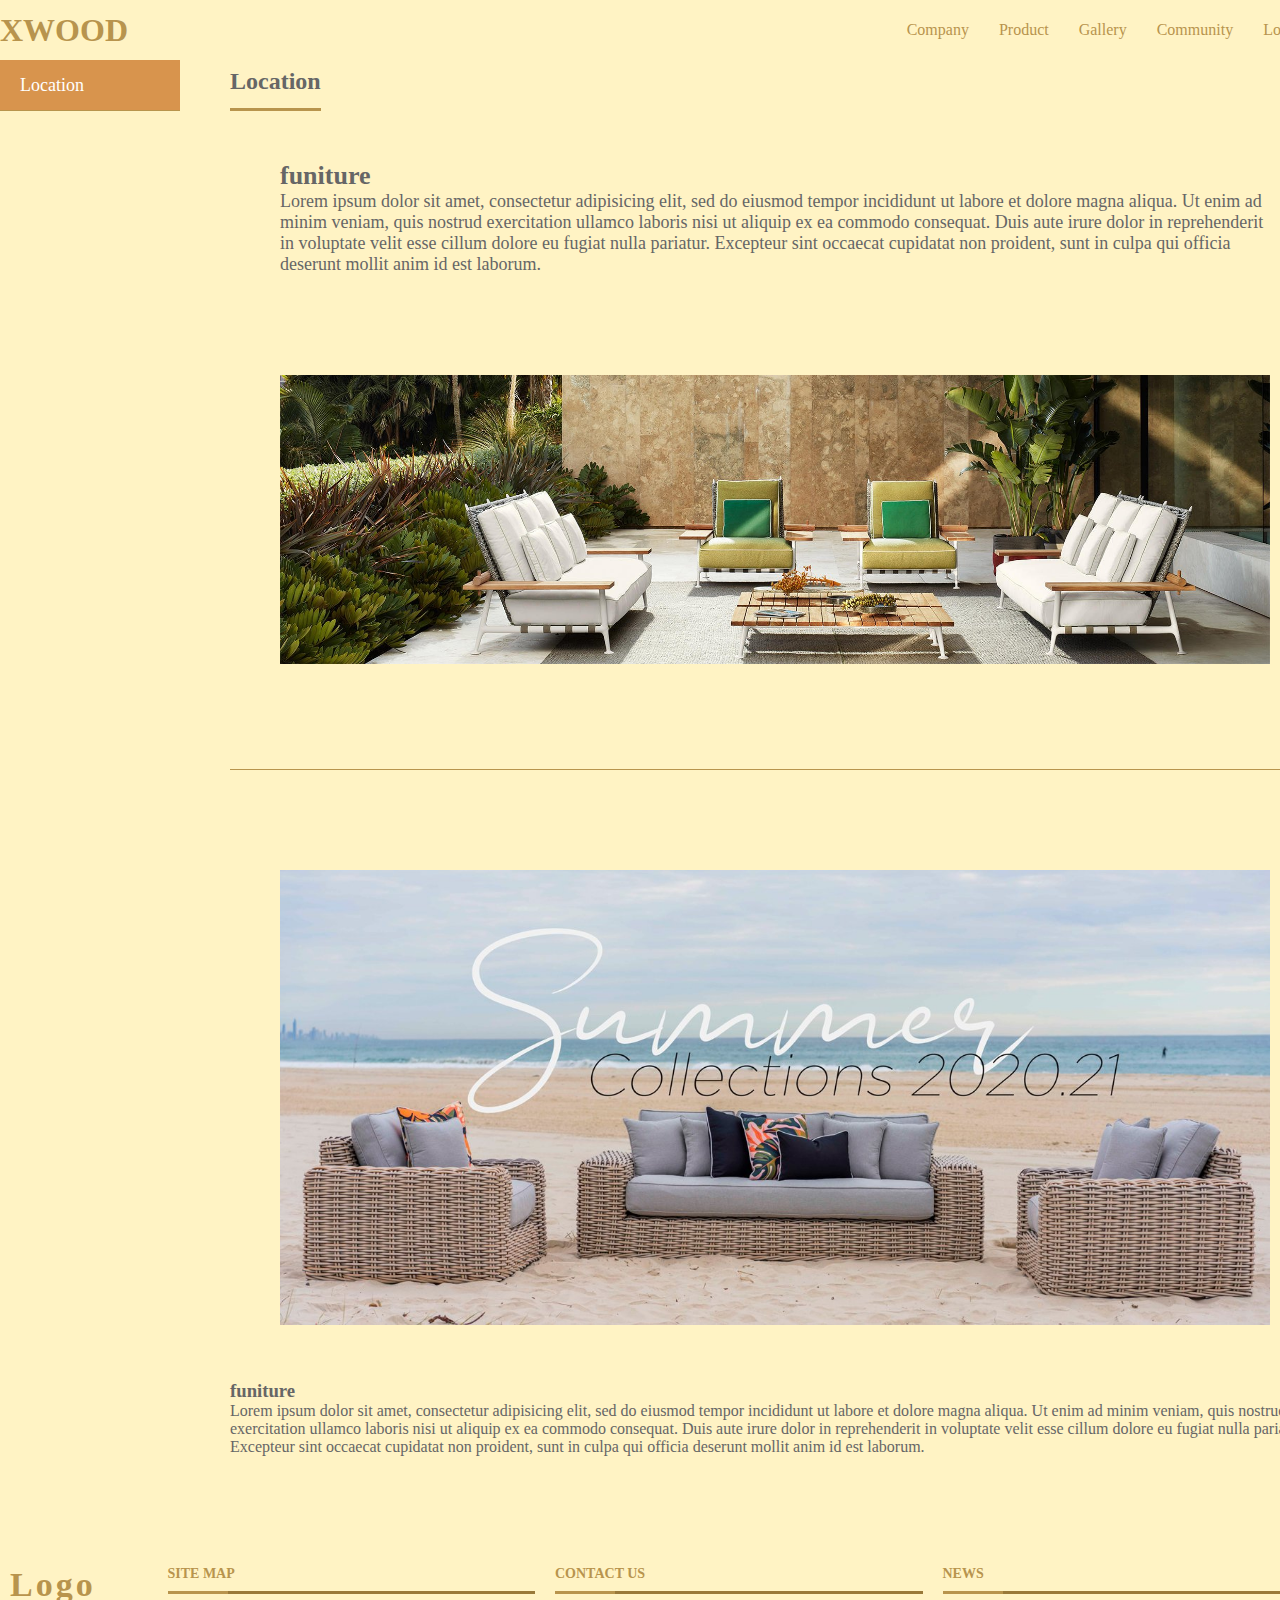
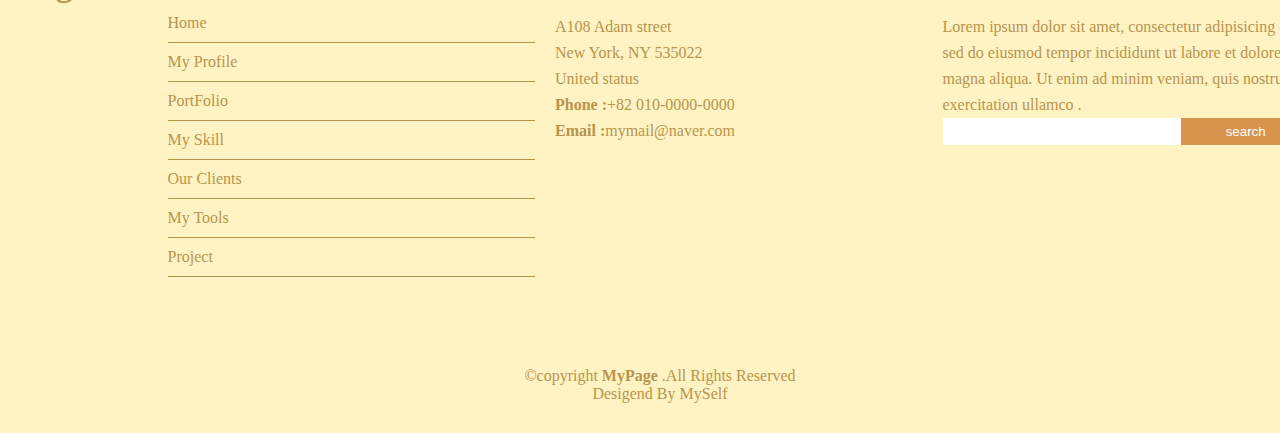
==== location/location.html @ d9e8d0e5 "Initial commit" ====
<!DOCTYPE html>
<html lang="ko">
  <head>
    <meta charset="utf-8">
    <title>sass site</title>
    <link rel="stylesheet" href="../css/style.min.css">
    <meta name="viewport" content="width=device-width, initial-scale=1, maximum-scale=1, minimum-scale=1, user-scalable=no">
    <script type="text/javascript" src="../js/jquery.min.js"></script>
    <script type="text/javascript" src="../js/common.js"></script>
  </head>
  <body class="subpage">
    <div id="wrap">
      <header id="header">
        <!-- 로고 -->
        <h1 id="top-logo">
          <a href="../">XWOOD</a>
        </h1>
        <!-- 메인 메뉴 -->
        <nav id="top-nav">
          <ul>
            <li>
              <a href="../company/introduce.html">Company</a>
              <ul class="sub-menu">
                <li><a href="../company/introduce.html">Introduce</a></li>
                <li><a href="../company/ci.html">CI</a></li>
                <li><a href="../compnay/history.html">History</a></li>
              </ul>
            </li>
            <li><a href="../product/product.html">Product</a></li>
            <li><a href="../gallery/gallery.html">Gallery</a></li>
            <li>
              <a href="../community/notice.html">Community</a>
              <ul class="sub-menu">
                <li><a href="../community/notice.html">Notice</a></li>
                <li><a href="../community/faq.html">FAQ</a></li>
              </ul>
            </li>
            <li><a href="./location.html">Location</a></li>
          </ul>
        </nav>
      </header>
      <main>
        <!-- 컨텐츠 영역 -->
        <div class="container">
          <!-- 왼쪽 메뉴 -->
          <aside id="lnb">
            <ul>
              <li><a href="../location/location.html">Location</a></li>
            </ul>
          </aside>
          <!-- 컨텐츠 본문 영역 -->
          <div class="content">
            <h2 class="sub-title"><span>Location</span></h2>
            <div class="inner">
              <div class="box">
                <div class="items">
                    <h3 class="title">funiture</h3>
                    <p>Lorem ipsum dolor sit amet, consectetur adipisicing elit, sed do eiusmod tempor incididunt ut labore et dolore magna aliqua. Ut enim ad minim veniam, quis nostrud exercitation ullamco laboris nisi ut aliquip ex ea commodo consequat. Duis aute irure dolor in reprehenderit in voluptate velit esse cillum dolore eu fugiat nulla pariatur. Excepteur sint occaecat cupidatat non proident, sunt in culpa qui officia deserunt mollit anim id est laborum.</p>
                  </div>
                  <div class="items">
                    <img src="../img/company/company_img01.jpg" alt="company_img01">
                  </div>
                </div>
            </div>
            <div class="inner">
              <div class="box">
                <div class="items">
                  <img src="../img/company/company_img02.jpg" alt="company_img01">
                </div>
              </div>
              <div class="items">
                <h3 class="title">funiture</h3>
                <p>Lorem ipsum dolor sit amet, consectetur adipisicing elit, sed do eiusmod tempor incididunt ut labore et dolore magna aliqua. Ut enim ad minim veniam, quis nostrud exercitation ullamco laboris nisi ut aliquip ex ea commodo consequat. Duis aute irure dolor in reprehenderit in voluptate velit esse cillum dolore eu fugiat nulla pariatur. Excepteur sint occaecat cupidatat non proident, sunt in culpa qui officia deserunt mollit anim id est laborum.</p>
              </div>
            </div>
          </div>
        </div>
      </main>
      <footer id="footer">
        <div class="footer-top">
          <div class="container">
            <div class="row">
              <div class="column footer-logo">
                <!-- footer logo -->
                <h3>Logo</h3>
              </div>
              <div class="column">
                <!-- Site Map -->
                <h4>site map</h4>
                <ul>
                  <li><a href="#intro">Home</a></li>
                  <li><a href="#myprofile">My Profile</a></li>
                  <li><a href="#portfolio">PortFolio</a></li>
                  <li><a href="#myskill">My Skill</a></li>
                  <li><a href="#ourclients">Our Clients</a></li>
                  <li><a href="#mytools">My Tools</a></li>
                  <li><a href="#project">Project</a></li>
                </ul>
              </div>
              <div class="column">
                <!-- Contact Us -->
                <h4>contact us</h4>
                <p>
                  A108 Adam street<br>
                  New York, NY 535022<br>
                  United status<br>
                  <strong>Phone :</strong><a href="tel:+82-10-0000-0000">+82 010-0000-0000</a><br>
                  <strong>Email :</strong><a href="mailto:mymail@naver.com">mymail@naver.com</a>
                </p>
              </div>
              <div class="column news">
                <!-- News -->
                <h4>news</h4>
                <p>Lorem ipsum dolor sit amet, consectetur adipisicing elit, sed do eiusmod tempor incididunt ut labore et dolore magna aliqua. Ut enim ad minim veniam, quis nostrud exercitation ullamco .</p>
                <form>
                  <input type="text" name="search"><input type="submit" value="search">
                </form>
              </div>
            </div>
          </div>
        </div>
        <!-- footer 하단 영역 -->
        <div class="container">
          <div class="copyright">
            &copy;copyright <strong>MyPage</strong> .All Rights Reserved
          </div>
          <div class="credits"></div>
          Desigend By <a href="mailto:aaa@naver.com">MySelf</a>
        </div>
      </footer>
    </div>
  </body>
</html>
---- css/style.min.css ----
html,body{height:100%}body{background:#fff3c4;color:#666}html,body,p,dl,dd,dt,dd,ul,li,h1,h2,h3,h4,h5,h6{margin:0;padding:0}li{list-style:none}a{text-decoration:none;color:#b8944d;transition:.5s}a:hover{color:#e3a936}.gbtn{display:inline-block;box-sizing:border-box;padding:0 20px;height:50px;line-height:50px;text-align:center;background:#d8944d;color:white;border:1px solid #d8944d}.gbtn:hover{color:#d8944d;background:white}.box{display:flex}.box .items{box-sizing:border-box;padding:50px;flex:100%;flex-shrink:0;font-size:18px}.box .items .title{font-size:26px}.box .items img{width:100%}.box.items_2 .items{flex:50%}table{width:100%;table-layout:fixed;border-collapse:collapse;border:0}table+.gbtn{margin-top:20px}table+.gbtn.right{float:right}table th{padding:20px 15px;text-align:left;font-weight:500;font-size:16px;color:#666;text-transform:uppercase}table td{padding:15px;text-align:left;vertical-align:middle;font-weight:300;font-size:16px;color:#666;border-bottom:1px solid #b8944d}.tbl-header{background-color:#b8944d}.tbl-content{margin-top:0;border:1px solid rgba(255,255,255,0.3)}.accordion dl{width:800px;margin:50px auto}.accordion dt{font-size:18px;text-indent:3em;color:white;line-height:35px;height:35px;background:#b8944d}.accordion dd{height:300px;background:#d4d0c8}.accordion dd p{text-indent:1em;padding:20px}#wrap{width:1320px;margin:0 auto}#wrap #header{position:relative;height:60px}#wrap #header #top-logo{float:left}#wrap #header #top-logo a{height:60px;line-height:60px;font-weight:600}#wrap #header #top-nav{position:relative;height:60px;float:right}#wrap #header #top-nav ul{float:left}#wrap #header #top-nav ul li{position:relative;float:left;margin-left:30px}#wrap #header #top-nav ul li:first-child{margin-left:0}#wrap #header #top-nav ul li a{display:inline-block;width:100%;height:100%;line-height:60px}#wrap #header #top-nav ul li:hover .sub-menu{visibility:visible;top:100%;opacity:1}#wrap #header #top-nav ul li .sub-menu{position:absolute;border:1px solid #b8944d;visibility:hidden;top:calc( 100% - 3px);opacity:0;transition:.3s}#wrap #header #top-nav ul li .sub-menu li{width:100%;margin:0;background:white;box-sizing:border-box;padding:0 10px;min-width:150px;transition:.3s}#wrap #header #top-nav ul li .sub-menu li:hover{background:#d8944d}#wrap #header #top-nav ul li .sub-menu li:hover a{color:white}#wrap #header #top-nav ul li .sub-menu li a{height:40px;line-height:40px}#wrap main{min-height:calc( 100vh - ( 60px + 80px + 51px ))}#wrap #footer{margin-top:50px;color:#b8944d}#wrap #footer>.container{padding:30px 0;text-align:center}#wrap #footer .footer-top{padding:60px 0 30px}#wrap #footer .container .row{display:flex;justify-content:center;flex-wrap:wrap}#wrap #footer .container .row .column{flex:25%;padding:0 10px;margin-bottom:30px;box-sizing:border-box}#wrap #footer .container .row .column.footer-logo{flex:100px}#wrap #footer .container .row .column.footer-logo h3{font-size:34px;padding:2px 0 2px 0px;line-height:1;font-weight:700;letter-spacing:3px}#wrap #footer .container .row .column.news input[type=text]{border:0;padding:6px 8px;width:65%;box-sizing:border-box}#wrap #footer .container .row .column.news input[type=submit]{border:0;padding:6px 0;width:35%;color:white;background:#d8944d;cursor:pointer}#wrap #footer .container .row .column h4{position:relative;font-size:14px;font-weight:700;text-transform:uppercase;padding-bottom:12px;margin-bottom:20px}#wrap #footer .container .row .column h4:after,#wrap #footer .container .row .column h4:before{content:'';position:absolute;height:3px;bottom:0;left:0}#wrap #footer .container .row .column h4:after{background:#997939;width:100%}#wrap #footer .container .row .column h4:before{background:#b8944d;width:60px;z-index:1}#wrap #footer .container .row .column ul li{border-bottom:1px solid #b8944d;padding:10px 0}#wrap #footer .container .row .column ul li:first-child{padding-top:0}#wrap #footer .container .row .column p{line-height:26px}.mainbanner{height:550px;background:url("../img/main_banner.jpg");background-repeat:no-repeat;background-size:cover}.inner:nth-child(1){margin-top:50px}body.subpage main .container{display:flex}body.subpage main .container #lnb{flex:230px;flex-shrink:0;flex-grow:0;box-sizing:border-box;padding-right:50px}body.subpage main .container #lnb ul li{border-bottom:1px solid #b8944d}body.subpage main .container #lnb ul li a{display:inline-block;width:100%;height:100%;line-height:50px;font-size:18px;box-sizing:border-box;transition:0.5s}body.subpage main .container #lnb ul li a:hover{padding-left:20px}body.subpage main .container #lnb ul li a.on{color:white;background:#d8944d;padding-left:20px}body.subpage main .container .sub-title+.inner .tbl-header{margin-top:50px}body.subpage main .container .sub-title span{position:relative;display:inline-block;padding-bottom:8px;line-height:43px}body.subpage main .container .sub-title span:after{content:'';position:absolute;height:3px;background:#b8944d;bottom:0;left:0;right:0}body.subpage main .container .inner+.inner{margin-top:50px;padding-top:50px;border-top:1px solid #b8944d}body.subpage main .container .inner .box{flex-wrap:wrap}
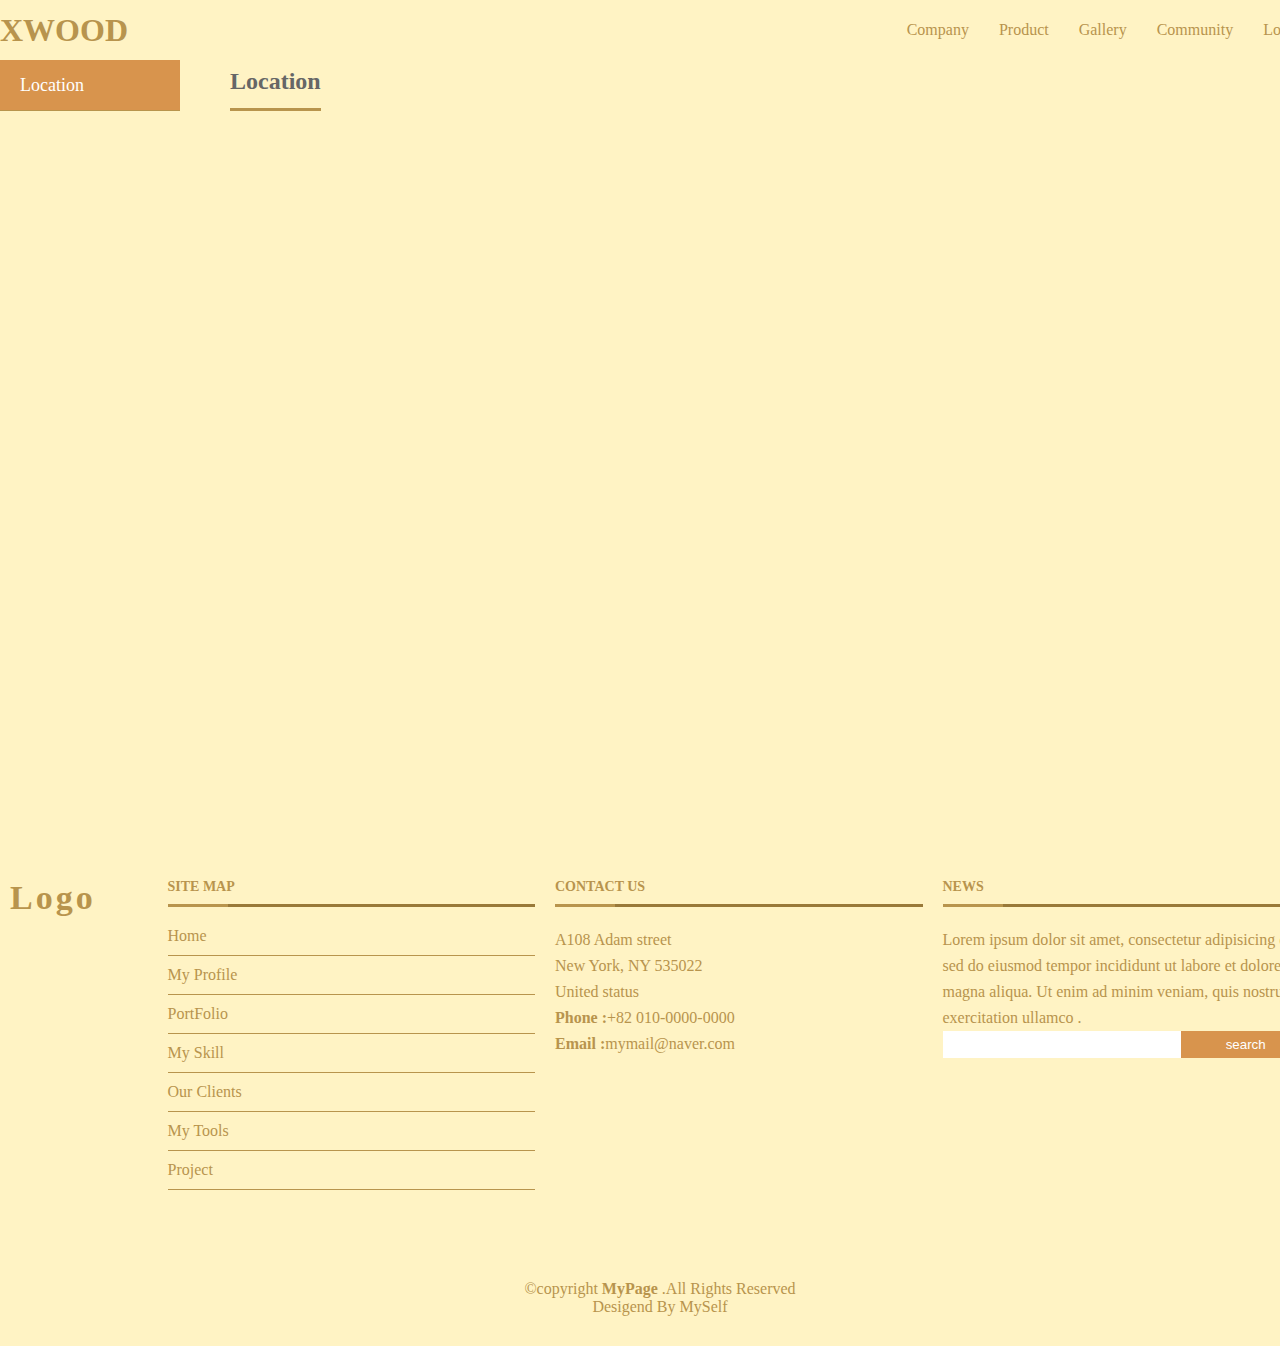
==== commit 14443fd1: "content update" ====
--- a/location/location.html
+++ b/location/location.html
@@ -52,26 +52,7 @@
           <div class="content">
             <h2 class="sub-title"><span>Location</span></h2>
             <div class="inner">
-              <div class="box">
-                <div class="items">
-                    <h3 class="title">funiture</h3>
-                    <p>Lorem ipsum dolor sit amet, consectetur adipisicing elit, sed do eiusmod tempor incididunt ut labore et dolore magna aliqua. Ut enim ad minim veniam, quis nostrud exercitation ullamco laboris nisi ut aliquip ex ea commodo consequat. Duis aute irure dolor in reprehenderit in voluptate velit esse cillum dolore eu fugiat nulla pariatur. Excepteur sint occaecat cupidatat non proident, sunt in culpa qui officia deserunt mollit anim id est laborum.</p>
-                  </div>
-                  <div class="items">
-                    <img src="../img/company/company_img01.jpg" alt="company_img01">
-                  </div>
-                </div>
-            </div>
-            <div class="inner">
-              <div class="box">
-                <div class="items">
-                  <img src="../img/company/company_img02.jpg" alt="company_img01">
-                </div>
-              </div>
-              <div class="items">
-                <h3 class="title">funiture</h3>
-                <p>Lorem ipsum dolor sit amet, consectetur adipisicing elit, sed do eiusmod tempor incididunt ut labore et dolore magna aliqua. Ut enim ad minim veniam, quis nostrud exercitation ullamco laboris nisi ut aliquip ex ea commodo consequat. Duis aute irure dolor in reprehenderit in voluptate velit esse cillum dolore eu fugiat nulla pariatur. Excepteur sint occaecat cupidatat non proident, sunt in culpa qui officia deserunt mollit anim id est laborum.</p>
-              </div>
+              <div id="map" style="width: 1000px; height: 350px; margin: 50px auto 0;"></div>
             </div>
           </div>
         </div>
